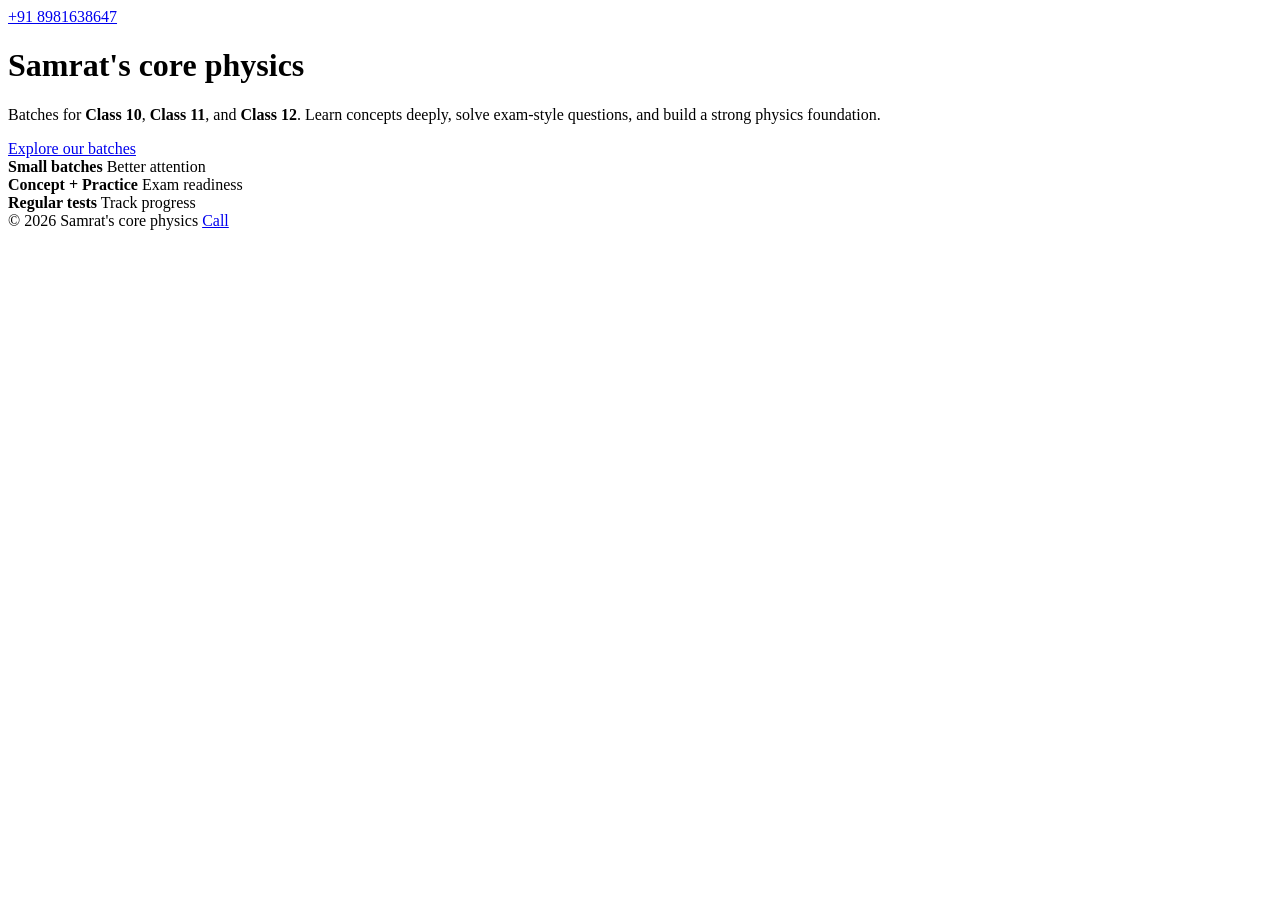
==== index.html @ a8e23448 "Rename 2ndweb/index.html to index.html" ====
<!doctype html>
<html lang="en">
<head>
  <meta charset="utf-8" />
  <meta name="viewport" content="width=device-width, initial-scale=1" />
  <title>Samrat's core physics</title>
  <link rel="stylesheet" href="styles.css" />
</head>
<body>
  <header class="hero">
    <div class="contact-corner" aria-label="Mobile number">
      <a class="contact-link" href="tel:+918981638647">+91 8981638647</a>
    </div>

    <div class="container">
      <h1>Samrat's core physics</h1>
      <p class="lead">
        Batches for <strong>Class 10</strong>, <strong>Class 11</strong>, and <strong>Class 12</strong>.
        Learn concepts deeply, solve exam-style questions, and build a strong physics foundation.
      </p>

      <div class="actions">
        <a class="btn" href="batches.html">Explore our batches</a>
      </div>

      <div class="trust">
        <div class="trust-item">
          <strong>Small batches</strong>
          <span>Better attention</span>
        </div>
        <div class="trust-item">
          <strong>Concept + Practice</strong>
          <span>Exam readiness</span>
        </div>
        <div class="trust-item">
          <strong>Regular tests</strong>
          <span>Track progress</span>
        </div>
      </div>
    </div>
  </header>

  <footer class="footer">
    <div class="container footer-inner">
      <span>© <span id="year"></span> Samrat's core physics</span>
      <a href="tel:+918981638647">Call</a>
    </div>
  </footer>

  <script>
    document.getElementById('year').textContent = new Date().getFullYear();
  </script>
</body>
</html>
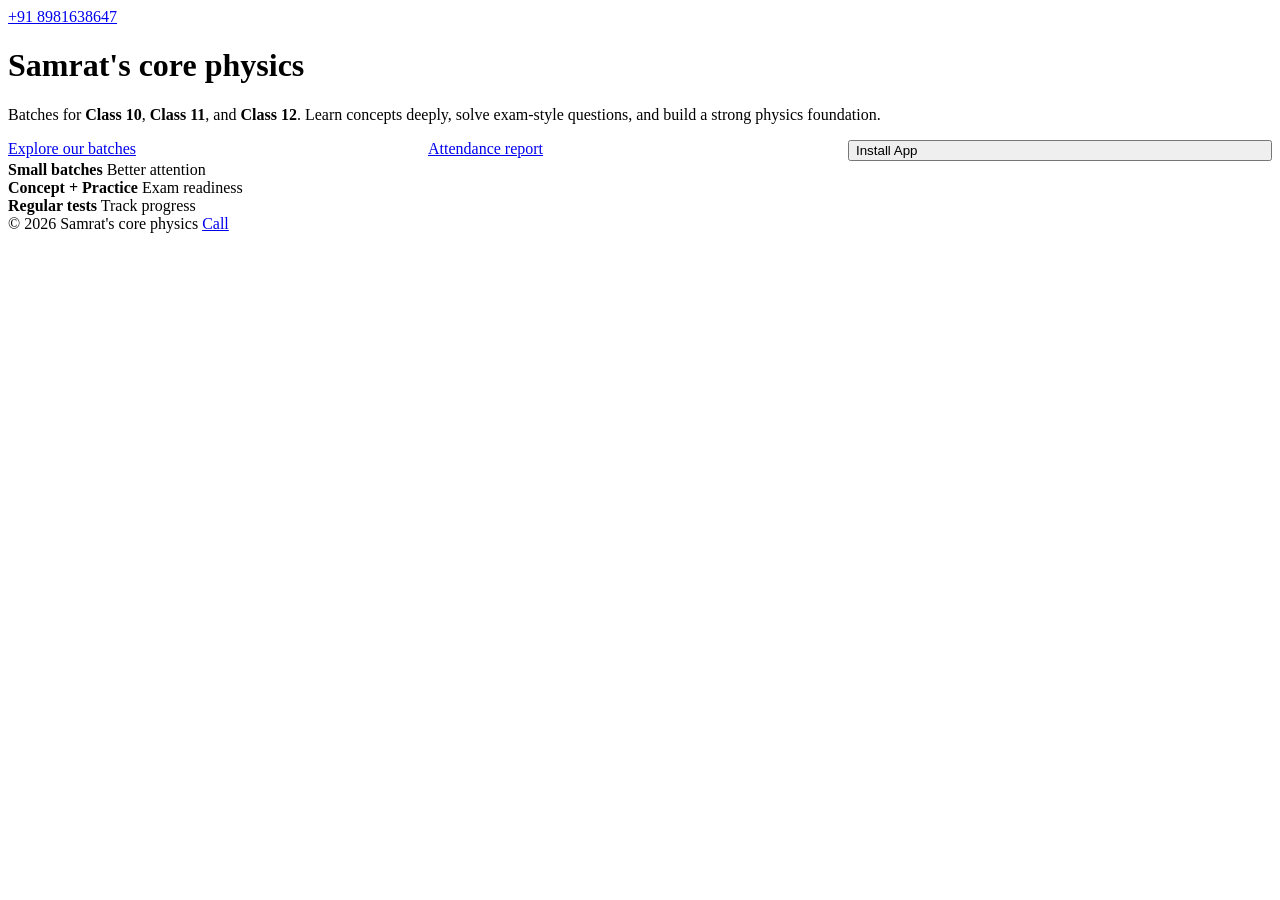
==== commit 5496f205: "Rename 2ndweb/index.html to index.html" ====
--- a/index.html
+++ b/index.html
@@ -5,6 +5,10 @@
   <meta name="viewport" content="width=device-width, initial-scale=1" />
   <title>Samrat's core physics</title>
   <link rel="stylesheet" href="styles.css" />
+
+  <!-- PWA -->
+  <link rel="manifest" href="/manifest.json" />
+  <meta name="theme-color" content="#070A12" />
 </head>
 <body>
   <header class="hero">
@@ -19,9 +23,13 @@
         Learn concepts deeply, solve exam-style questions, and build a strong physics foundation.
       </p>
 
-      <div class="actions">
-        <a class="btn" href="batches.html">Explore our batches</a>
+      <div class="actions" style="display:flex; gap:12px; flex-wrap:wrap;">
+        <a class="btn" href="batches.html" style="flex:1; min-width:260px;">Explore our batches</a>
+        <a class="btn" href="attendance_report.html" style="flex:1; min-width:260px;">Attendance report</a>
+        <button class="btn" id="installAppBtn" type="button" style="display:inline-flex; flex:1; min-width:260px;">Install App</button>
       </div>
+
+
 
       <div class="trust">
         <div class="trust-item">
@@ -49,6 +57,35 @@
 
   <script>
     document.getElementById('year').textContent = new Date().getFullYear();
+
+    // Register service worker for offline/app-like experience
+    if ('serviceWorker' in navigator) {
+      window.addEventListener('load', () => {
+        navigator.serviceWorker.register('/sw.js').catch(() => {});
+      });
+    }
+
+    // Show install button for PWA
+    let deferredPrompt = null;
+    window.addEventListener('beforeinstallprompt', (e) => {
+      e.preventDefault();
+      deferredPrompt = e;
+      const btn = document.getElementById('installAppBtn');
+      if (btn) btn.style.display = 'inline-flex';
+    });
+
+    const installBtn = document.getElementById('installAppBtn');
+    if (installBtn) {
+      installBtn.addEventListener('click', async () => {
+        if (!deferredPrompt) return;
+        deferredPrompt.prompt();
+        try {
+          await deferredPrompt.userChoice;
+        } catch (err) {}
+        deferredPrompt = null;
+        installBtn.style.display = 'none';
+      });
+    }
   </script>
 </body>
 </html>
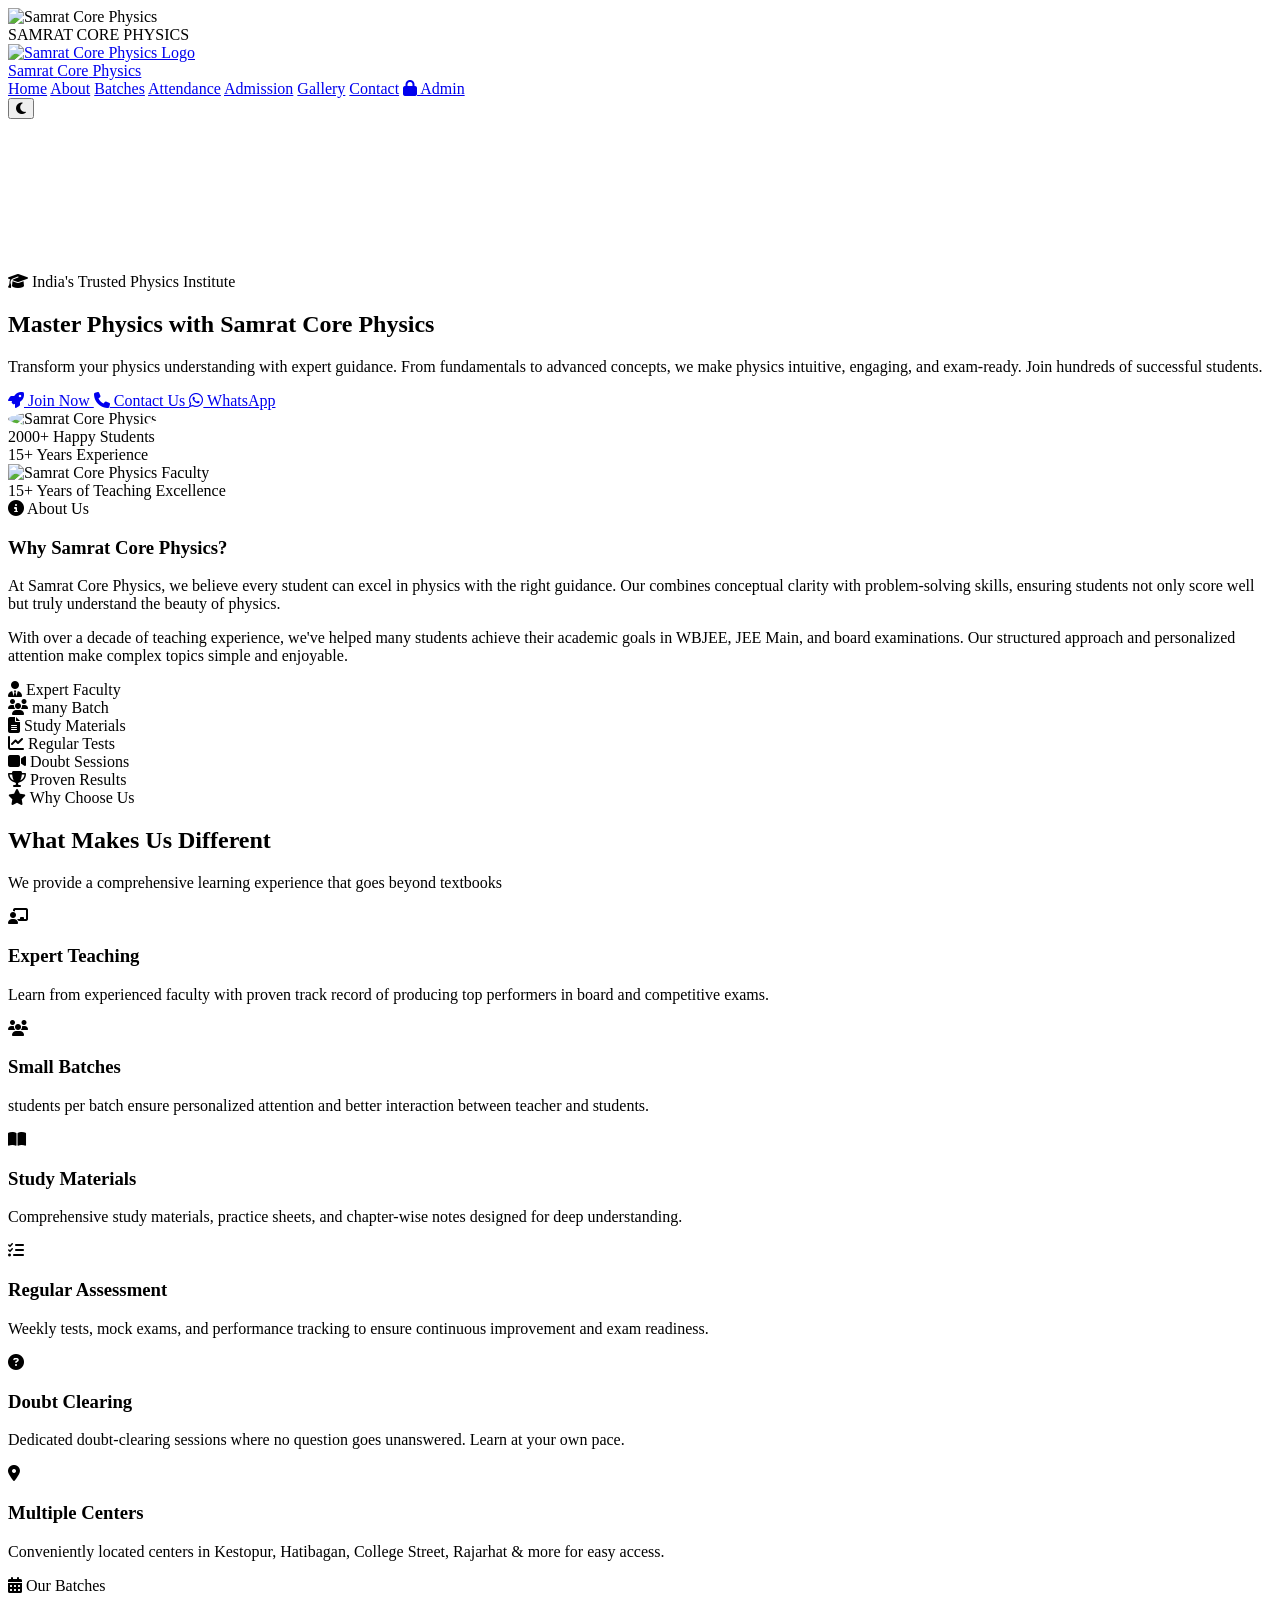
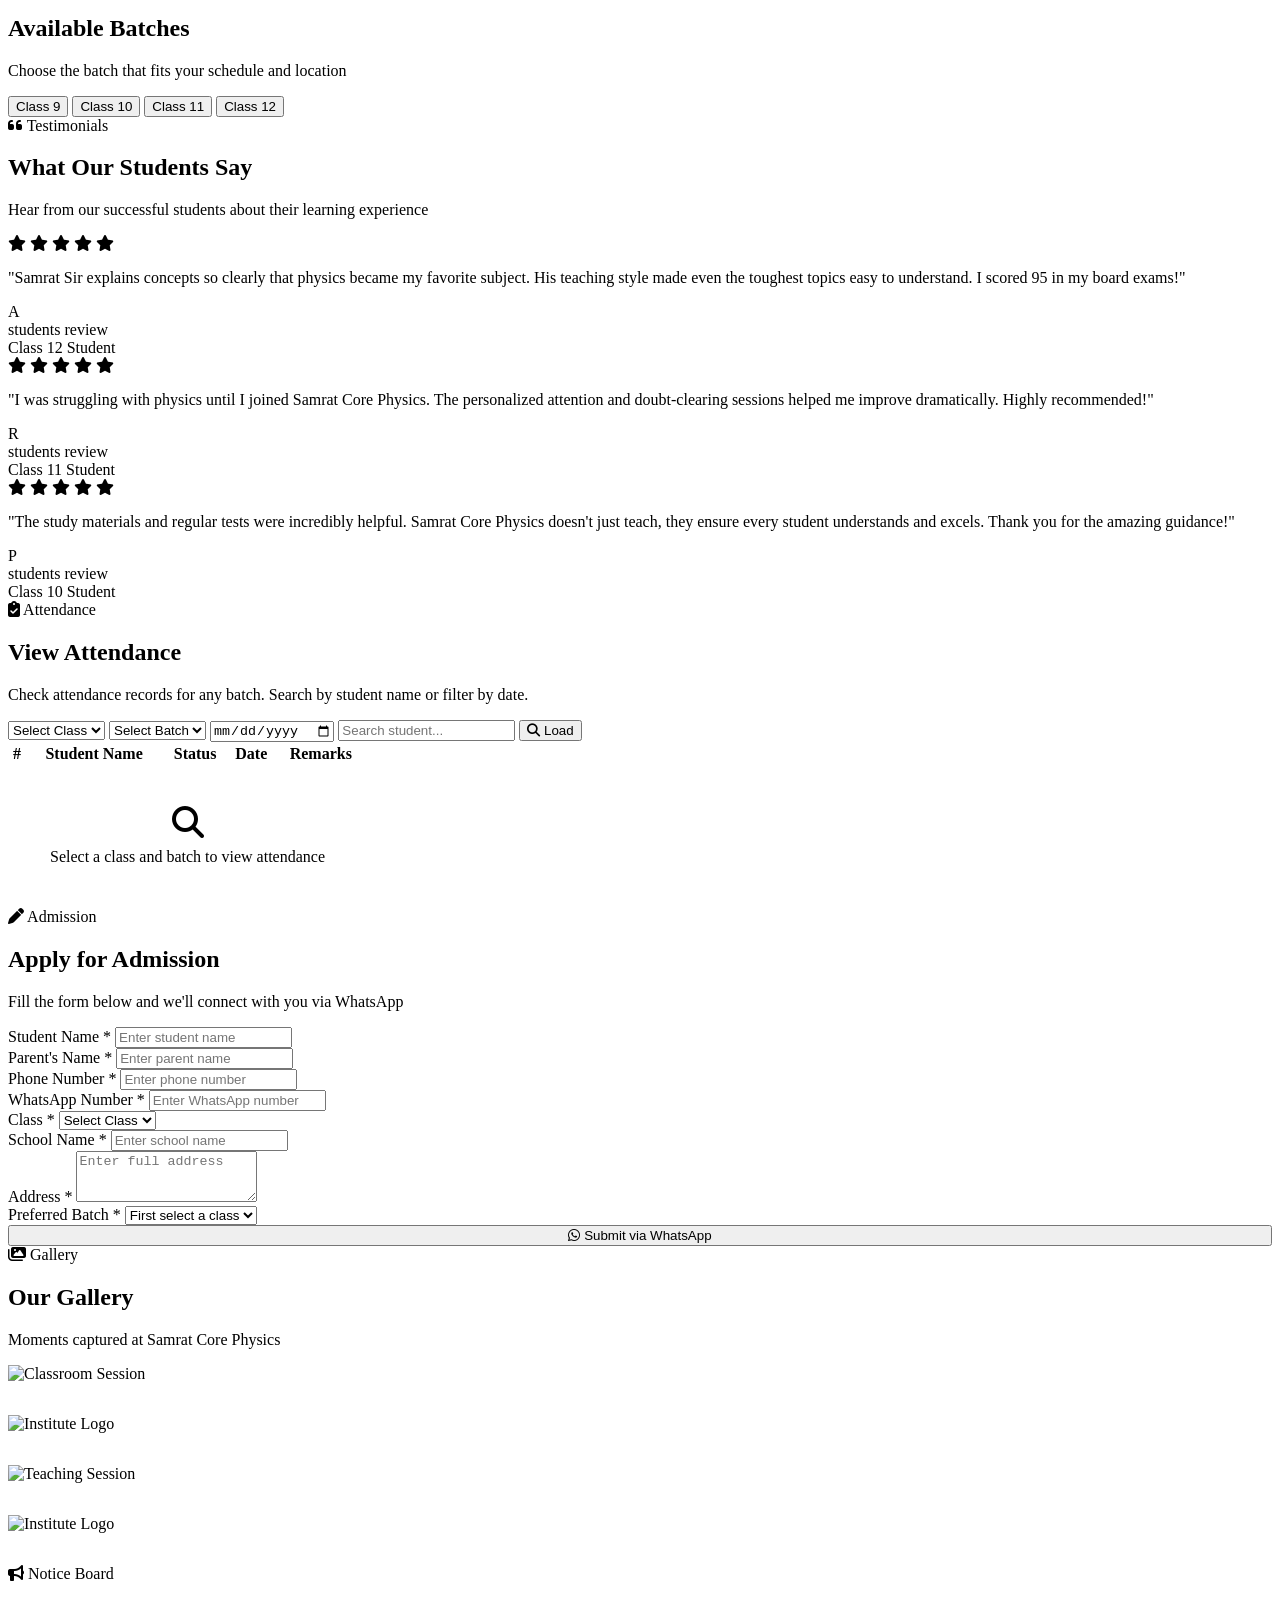
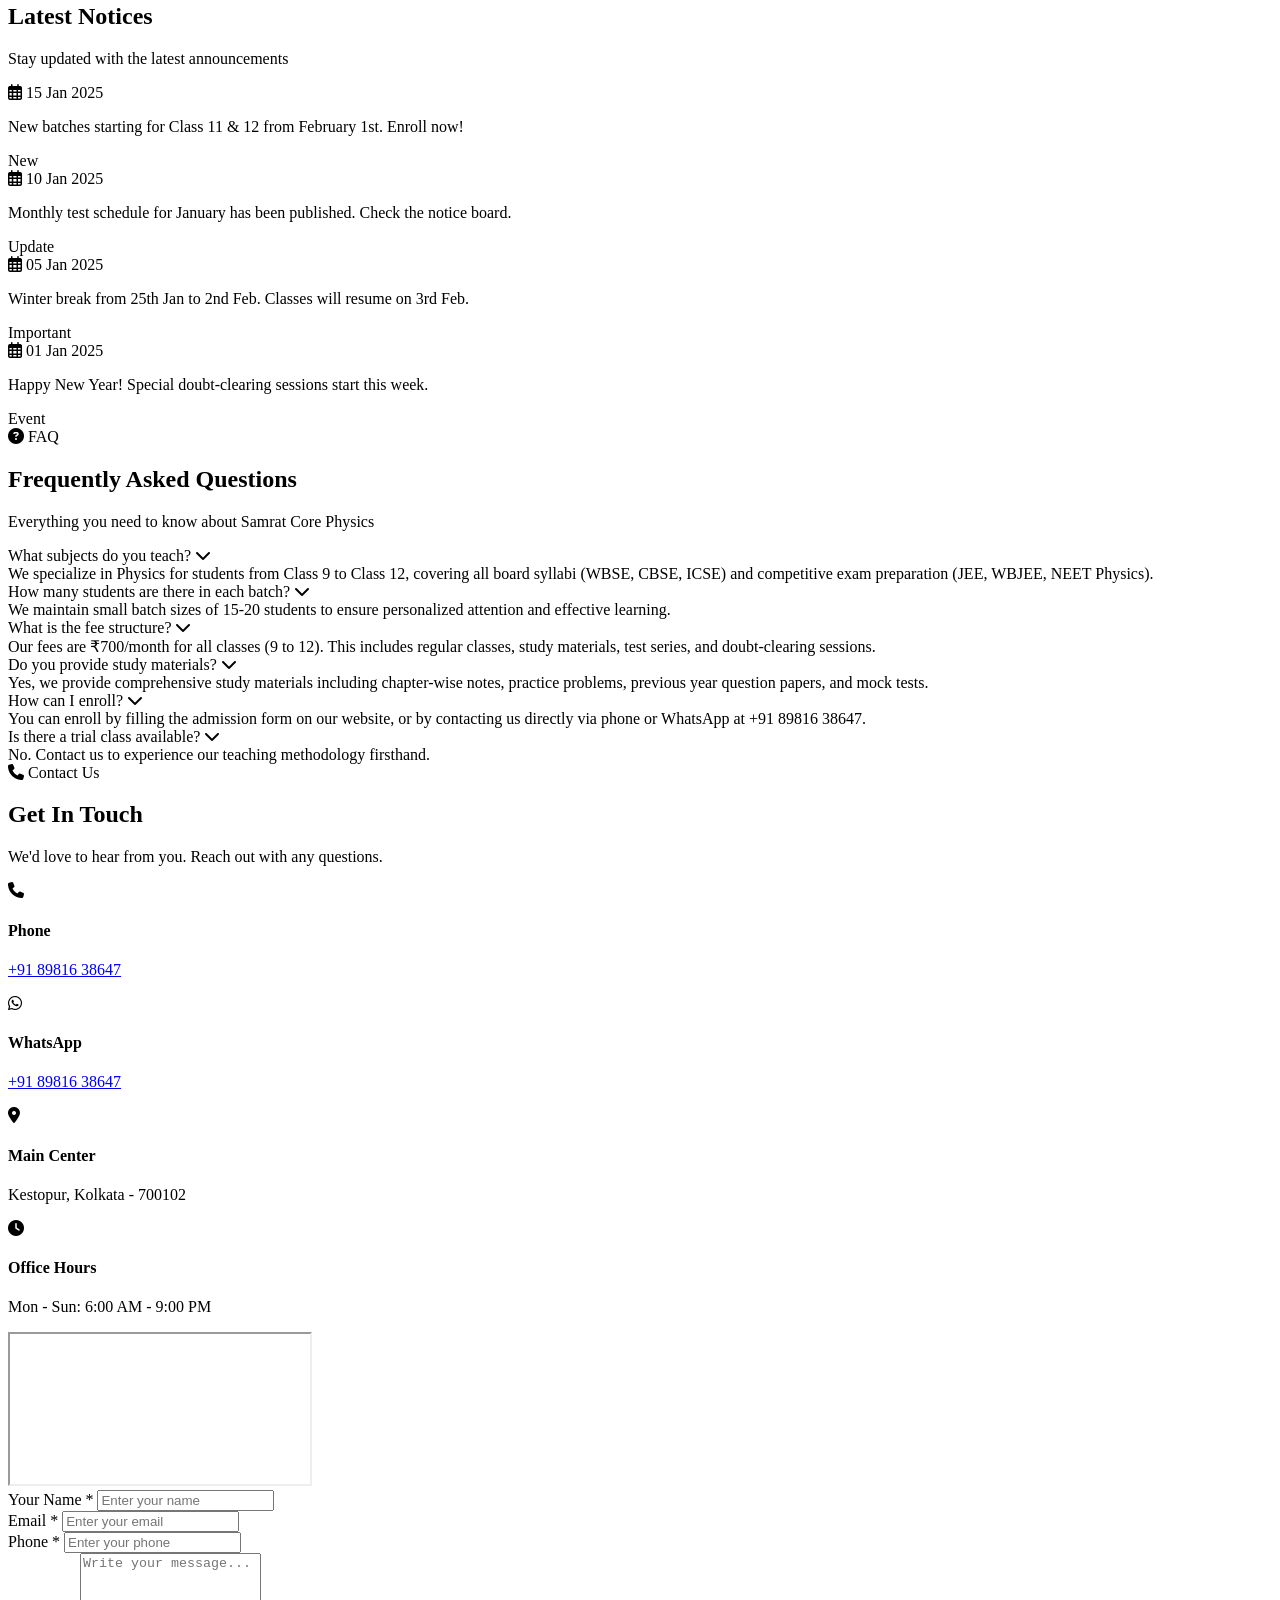
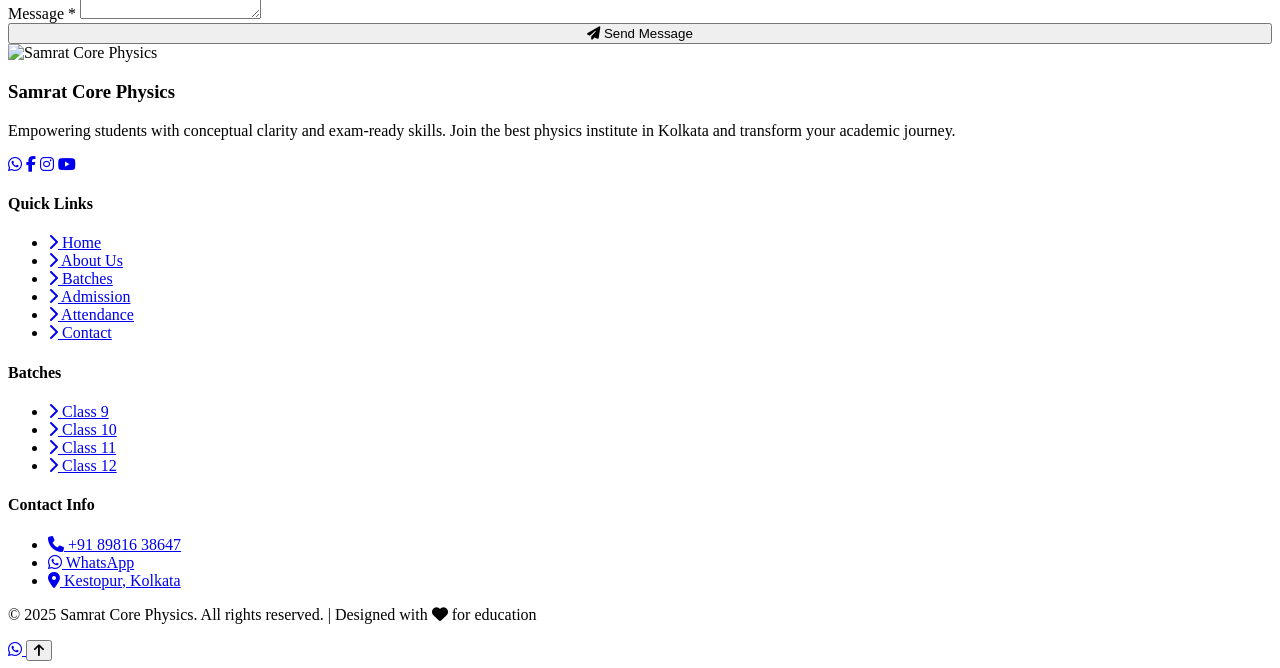
==== commit f8f473df: "Rename samrat-core-physics/index.html to index.html" ====
--- a/index.html
+++ b/index.html
@@ -1,92 +1,751 @@
-<!doctype html>
-<html lang="en">
+<!DOCTYPE html>
+<html lang="en" data-theme="light">
 <head>
-  <meta charset="utf-8" />
-  <meta name="viewport" content="width=device-width, initial-scale=1" />
-  <title>Samrat's core physics</title>
-  <link rel="stylesheet" href="styles.css" />
-
-  <!-- PWA -->
-  <link rel="manifest" href="/manifest.json" />
-  <meta name="theme-color" content="#070A12" />
+    <meta charset="UTF-8">
+    <meta name="viewport" content="width=device-width, initial-scale=1.0">
+    <meta name="description" content="Samrat Core Physics - Premier Physics tuition institute. Expert coaching for Class 9, 10, 11 & 12. Join the best physics classes in Kestopur, Hatibagan, Rajarhat & more.">
+    <meta name="keywords" content="Physics tuition, Samrat Core Physics, best physics classes, Kestopur, Hatibagan, Rajarhat, class 11 physics, class 12 physics, WBJEE, JEE">
+    <meta name="author" content="Samrat Core Physics">
+    <meta property="og:title" content="Samrat Core Physics - Master Physics with Expert Guidance">
+    <meta property="og:description" content="Premier Physics tuition institute for Class 9-12. Join the best physics classes today!">
+    <meta property="og:image" content="assets/images/logo.jpeg">
+    <meta property="og:type" content="website">
+    <meta name="robots" content="index, follow">
+    <link rel="icon" type="image/x-icon" href="assets/images/logo.jpeg">
+    
+    <title>Samrat Core Physics - Master Physics with Expert Guidance</title>
+    
+    <!-- Font Awesome -->
+    <link rel="stylesheet" href="https://cdnjs.cloudflare.com/ajax/libs/font-awesome/6.5.1/css/all.min.css">
+    <!-- AOS Animation -->
+    <link rel="stylesheet" href="https://cdnjs.cloudflare.com/ajax/libs/aos/2.3.4/aos.css">
+    <!-- Main Stylesheet -->
+    <link rel="stylesheet" href="css/style.css">
 </head>
 <body>
-  <header class="hero">
-    <div class="contact-corner" aria-label="Mobile number">
-      <a class="contact-link" href="tel:+918981638647">+91 8981638647</a>
-    </div>
-
-    <div class="container">
-      <h1>Samrat's core physics</h1>
-      <p class="lead">
-        Batches for <strong>Class 10</strong>, <strong>Class 11</strong>, and <strong>Class 12</strong>.
-        Learn concepts deeply, solve exam-style questions, and build a strong physics foundation.
-      </p>
-
-      <div class="actions" style="display:flex; gap:12px; flex-wrap:wrap;">
-        <a class="btn" href="batches.html" style="flex:1; min-width:260px;">Explore our batches</a>
-        <a class="btn" href="attendance_report.html" style="flex:1; min-width:260px;">Attendance report</a>
-        <button class="btn" id="installAppBtn" type="button" style="display:inline-flex; flex:1; min-width:260px;">Install App</button>
-      </div>
-
-
-
-      <div class="trust">
-        <div class="trust-item">
-          <strong>Small batches</strong>
-          <span>Better attention</span>
-        </div>
-        <div class="trust-item">
-          <strong>Concept + Practice</strong>
-          <span>Exam readiness</span>
-        </div>
-        <div class="trust-item">
-          <strong>Regular tests</strong>
-          <span>Track progress</span>
-        </div>
-      </div>
-    </div>
-  </header>
-
-  <footer class="footer">
-    <div class="container footer-inner">
-      <span>© <span id="year"></span> Samrat's core physics</span>
-      <a href="tel:+918981638647">Call</a>
-    </div>
-  </footer>
-
-  <script>
-    document.getElementById('year').textContent = new Date().getFullYear();
-
-    // Register service worker for offline/app-like experience
-    if ('serviceWorker' in navigator) {
-      window.addEventListener('load', () => {
-        navigator.serviceWorker.register('/sw.js').catch(() => {});
-      });
-    }
-
-    // Show install button for PWA
-    let deferredPrompt = null;
-    window.addEventListener('beforeinstallprompt', (e) => {
-      e.preventDefault();
-      deferredPrompt = e;
-      const btn = document.getElementById('installAppBtn');
-      if (btn) btn.style.display = 'inline-flex';
-    });
-
-    const installBtn = document.getElementById('installAppBtn');
-    if (installBtn) {
-      installBtn.addEventListener('click', async () => {
-        if (!deferredPrompt) return;
-        deferredPrompt.prompt();
-        try {
-          await deferredPrompt.userChoice;
-        } catch (err) {}
-        deferredPrompt = null;
-        installBtn.style.display = 'none';
-      });
-    }
-  </script>
+
+<!-- Loading Screen -->
+<div class="loading-screen" id="loadingScreen">
+    <img src="assets/images/logo.jpeg" alt="Samrat Core Physics" class="loading-logo">
+    <div class="loading-spinner"></div>
+    <div class="loading-text">SAMRAT CORE PHYSICS</div>
+</div>
+
+<!-- Navigation -->
+<nav class="navbar" id="navbar">
+    <div class="nav-container">
+        <a href="#" class="nav-logo">
+            <img src="assets/images/logo.jpeg" alt="Samrat Core Physics Logo">
+            <div class="nav-logo-text">Samrat <span>Core</span> Physics</div>
+        </a>
+        
+        <div class="nav-links" id="navLinks">
+            <a href="#home" class="active">Home</a>
+            <a href="#about">About</a>
+            <a href="#batches">Batches</a>
+            <a href="#attendance">Attendance</a>
+            <a href="#admission">Admission</a>
+            <a href="#gallery">Gallery</a>
+            <a href="#contact">Contact</a>
+            <a href="pages/admin.html"><i class="fas fa-lock"></i> Admin</a>
+        </div>
+        
+        <div class="nav-actions">
+            <button class="theme-toggle" id="themeToggle" aria-label="Toggle theme">
+                <i class="fas fa-moon"></i>
+            </button>
+            <div class="hamburger" id="hamburger">
+                <span></span>
+                <span></span>
+                <span></span>
+            </div>
+        </div>
+    </div>
+</nav>
+
+<!-- Hero Section -->
+<section class="hero" id="home">
+    <video class="hero-video" autoplay muted loop playsinline poster="assets/images/logo.jpeg">
+        <source src="assets/videos/hero.mp4" type="video/mp4">
+    </video>
+    <div class="hero-overlay"></div>
+    
+    <div class="hero-particles" id="heroParticles"></div>
+    
+    <div class="hero-content">
+        <div class="hero-text">
+            <div class="hero-badge">
+                <i class="fas fa-graduation-cap"></i>
+                India's Trusted Physics Institute
+            </div>
+            <h1 class="hero-title">
+                Master Physics with <span>Samrat Core</span> Physics
+            </h1>
+            <p class="hero-subtitle">
+                Transform your physics understanding with expert guidance. From fundamentals to advanced concepts, 
+                we make physics intuitive, engaging, and exam-ready. Join hundreds of successful students.
+            </p>
+            <div class="hero-buttons">
+                <a href="#admission" class="btn btn-primary">
+                    <i class="fas fa-rocket"></i> Join Now
+                </a>
+                <a href="#contact" class="btn btn-secondary">
+                    <i class="fas fa-phone"></i> Contact Us
+                </a>
+                <a href="https://wa.me/918981638647" target="_blank" class="btn btn-secondary">
+                    <i class="fab fa-whatsapp"></i> WhatsApp
+                </a>
+            </div>
+        </div>
+        
+        <div class="hero-image">
+            <div class="hero-image-wrapper">
+                <img src="assets/images/logo.jpeg" alt="Samrat Core Physics" style="border-radius: 50%; max-width: 350px;">
+                <div class="hero-stats stat-1">
+                    <span class="number">2000+</span>
+                    <span class="label">Happy Students</span>
+                </div>
+                <div class="hero-stats stat-2">
+                    <span class="number">15+</span>
+                    <span class="label">Years Experience</span>
+                </div>
+            </div>
+        </div>
+    </div>
+</section>
+
+<!-- About Section -->
+<section class="section about-section" id="about">
+    <div class="about-grid">
+        <div class="about-image" data-aos="fade-right">
+            <img src="assets/images/faculty.jpg" alt="Samrat Core Physics Faculty" style="aspect-ratio: 4/3; object-fit: cover;">
+            <div class="about-experience">
+                <span class="number">15+</span>
+                <span class="label">Years of Teaching Excellence</span>
+            </div>
+        </div>
+        <div class="about-content" data-aos="fade-left">
+            <div class="section-badge">
+                <i class="fas fa-info-circle"></i> About Us
+            </div>
+            <h3>Why Samrat Core Physics?</h3>
+            <p>
+                At Samrat Core Physics, we believe every student can excel in physics with the right guidance. 
+                Our combines conceptual clarity with problem-solving skills, ensuring students not only 
+                score well but truly understand the beauty of physics.
+            </p>
+            <p>
+                With over a decade of teaching experience, we've helped many students achieve their academic 
+                goals in WBJEE, JEE Main, and board examinations. Our structured approach and personalized 
+                attention make complex topics simple and enjoyable.
+            </p>
+            <div class="about-features">
+                <div class="about-feature">
+                    <i class="fas fa-user-tie"></i>
+                    <span>Expert Faculty</span>
+                </div>
+                <div class="about-feature">
+                    <i class="fas fa-users"></i>
+                    <span>many Batch </span>
+                </div>
+                <div class="about-feature">
+                    <i class="fas fa-file-alt"></i>
+                    <span>Study Materials</span>
+                </div>
+                <div class="about-feature">
+                    <i class="fas fa-chart-line"></i>
+                    <span>Regular Tests</span>
+                </div>
+                <div class="about-feature">
+                    <i class="fas fa-video"></i>
+                    <span>Doubt Sessions</span>
+                </div>
+                <div class="about-feature">
+                    <i class="fas fa-trophy"></i>
+                    <span>Proven Results</span>
+                </div>
+            </div>
+        </div>
+    </div>
+</section>
+
+<!-- Features Section -->
+<section class="section" id="features">
+    <div class="section-header" data-aos="fade-up">
+        <div class="section-badge">
+            <i class="fas fa-star"></i> Why Choose Us
+        </div>
+        <h2 class="section-title">What Makes Us <span>Different</span></h2>
+        <p class="section-subtitle">We provide a comprehensive learning experience that goes beyond textbooks</p>
+    </div>
+    
+    <div class="features-grid">
+        <div class="feature-card" data-aos="fade-up" data-aos-delay="0">
+            <div class="feature-icon">
+                <i class="fas fa-chalkboard-teacher"></i>
+            </div>
+            <h3>Expert Teaching</h3>
+            <p>Learn from experienced faculty with proven track record of producing top performers in board and competitive exams.</p>
+        </div>
+        
+        <div class="feature-card" data-aos="fade-up" data-aos-delay="100">
+            <div class="feature-icon">
+                <i class="fas fa-users"></i>
+            </div>
+            <h3>Small Batches</h3>
+            <p> students per batch ensure personalized attention and better interaction between teacher and students.</p>
+        </div>
+        
+        <div class="feature-card" data-aos="fade-up" data-aos-delay="200">
+            <div class="feature-icon">
+                <i class="fas fa-book-open"></i>
+            </div>
+            <h3>Study Materials</h3>
+            <p>Comprehensive study materials, practice sheets, and chapter-wise notes designed for deep understanding.</p>
+        </div>
+        
+        <div class="feature-card" data-aos="fade-up" data-aos-delay="300">
+            <div class="feature-icon">
+                <i class="fas fa-tasks"></i>
+            </div>
+            <h3>Regular Assessment</h3>
+            <p>Weekly tests, mock exams, and performance tracking to ensure continuous improvement and exam readiness.</p>
+        </div>
+        
+        <div class="feature-card" data-aos="fade-up" data-aos-delay="400">
+            <div class="feature-icon">
+                <i class="fas fa-question-circle"></i>
+            </div>
+            <h3>Doubt Clearing</h3>
+            <p>Dedicated doubt-clearing sessions where no question goes unanswered. Learn at your own pace.</p>
+        </div>
+        
+        <div class="feature-card" data-aos="fade-up" data-aos-delay="500">
+            <div class="feature-icon">
+                <i class="fas fa-map-marker-alt"></i>
+            </div>
+            <h3>Multiple Centers</h3>
+            <p>Conveniently located centers in Kestopur, Hatibagan, College Street, Rajarhat & more for easy access.</p>
+        </div>
+    </div>
+</section>
+
+<!-- Batches Section -->
+<section class="section batches-section" id="batches">
+    <div class="section-header" data-aos="fade-up">
+        <div class="section-badge">
+            <i class="fas fa-calendar-alt"></i> Our Batches
+        </div>
+        <h2 class="section-title">Available <span>Batches</span></h2>
+        <p class="section-subtitle">Choose the batch that fits your schedule and location</p>
+    </div>
+    
+    <div class="batches-container">
+        <div class="class-tabs" id="classTabs">
+            <button class="class-tab active" data-class="Class 9">Class 9</button>
+            <button class="class-tab" data-class="Class 10">Class 10</button>
+            <button class="class-tab" data-class="Class 11">Class 11</button>
+            <button class="class-tab" data-class="Class 12">Class 12</button>
+        </div>
+        
+        <div class="batches-grid" id="batchesGrid">
+            <!-- Batches loaded dynamically -->
+        </div>
+    </div>
+</section>
+
+<!-- Testimonials Section -->
+<section class="section testimonials-section" id="testimonials">
+    <div class="section-header" data-aos="fade-up">
+        <div class="section-badge">
+            <i class="fas fa-quote-left"></i> Testimonials
+        </div>
+        <h2 class="section-title">What Our <span>Students Say</span></h2>
+        <p class="section-subtitle">Hear from our successful students about their learning experience</p>
+    </div>
+    
+    <div class="testimonials-grid">
+        <div class="testimonial-card" data-aos="fade-up" data-aos-delay="0">
+            <div class="testimonial-stars">
+                <i class="fas fa-star"></i>
+                <i class="fas fa-star"></i>
+                <i class="fas fa-star"></i>
+                <i class="fas fa-star"></i>
+                <i class="fas fa-star"></i>
+            </div>
+            <p class="testimonial-text">"Samrat Sir explains concepts so clearly that physics became my favorite subject. His teaching style made even the toughest topics easy to understand. I scored 95 in my board exams!"</p>
+            <div class="testimonial-author">
+                <div class="testimonial-avatar">A</div>
+                <div>
+                    <div class="testimonial-name">students review</div>
+                    <div class="testimonial-role">Class 12 Student</div>
+                </div>
+            </div>
+        </div>
+        
+        <div class="testimonial-card" data-aos="fade-up" data-aos-delay="100">
+            <div class="testimonial-stars">
+                <i class="fas fa-star"></i>
+                <i class="fas fa-star"></i>
+                <i class="fas fa-star"></i>
+                <i class="fas fa-star"></i>
+                <i class="fas fa-star"></i>
+            </div>
+            <p class="testimonial-text">"I was struggling with physics until I joined Samrat Core Physics. The personalized attention and doubt-clearing sessions helped me improve dramatically. Highly recommended!"</p>
+            <div class="testimonial-author">
+                <div class="testimonial-avatar">R</div>
+                <div>
+                    <div class="testimonial-name">students review</div>
+                    <div class="testimonial-role">Class 11 Student</div>
+                </div>
+            </div>
+        </div>
+        
+        <div class="testimonial-card" data-aos="fade-up" data-aos-delay="200">
+            <div class="testimonial-stars">
+                <i class="fas fa-star"></i>
+                <i class="fas fa-star"></i>
+                <i class="fas fa-star"></i>
+                <i class="fas fa-star"></i>
+                <i class="fas fa-star"></i>
+            </div>
+            <p class="testimonial-text">"The study materials and regular tests were incredibly helpful. Samrat Core Physics doesn't just teach, they ensure every student understands and excels. Thank you for the amazing guidance!"</p>
+            <div class="testimonial-author">
+                <div class="testimonial-avatar">P</div>
+                <div>
+                    <div class="testimonial-name">students review</div>
+                    <div class="testimonial-role">Class 10 Student</div>
+                </div>
+            </div>
+        </div>
+    </div>
+</section>
+
+<!-- Attendance Section -->
+<section class="section attendance-section" id="attendance">
+    <div class="attendance-container">
+        <div class="section-header" data-aos="fade-up">
+            <div class="section-badge">
+                <i class="fas fa-clipboard-check"></i> Attendance
+            </div>
+            <h2 class="section-title">View <span>Attendance</span></h2>
+            <p class="section-subtitle">Check attendance records for any batch. Search by student name or filter by date.</p>
+        </div>
+        
+        <div class="attendance-controls">
+            <select id="attendanceClassFilter">
+                <option value="">Select Class</option>
+                <option value="Class 9">Class 9</option>
+                <option value="Class 10">Class 10</option>
+                <option value="Class 11">Class 11</option>
+                <option value="Class 12">Class 12</option>
+            </select>
+            <select id="attendanceBatchFilter">
+                <option value="">Select Batch</option>
+            </select>
+            <input type="date" id="attendanceDateFilter">
+            <input type="text" id="attendanceSearch" placeholder="Search student...">
+            <button class="btn btn-primary btn-sm" onclick="loadAttendance()">
+                <i class="fas fa-search"></i> Load
+            </button>
+        </div>
+        
+        <div class="attendance-table" id="attendanceTable">
+            <table>
+                <thead>
+                    <tr>
+                        <th>#</th>
+                        <th>Student Name</th>
+                        <th>Status</th>
+                        <th>Date</th>
+                        <th>Remarks</th>
+                    </tr>
+                </thead>
+                <tbody id="attendanceBody">
+                    <tr>
+                        <td colspan="5" style="text-align: center; padding: 40px; color: var(--text-light);">
+                            <i class="fas fa-search" style="font-size: 2rem; display: block; margin-bottom: 10px;"></i>
+                            Select a class and batch to view attendance
+                        </td>
+                    </tr>
+                </tbody>
+            </table>
+        </div>
+    </div>
+</section>
+
+<!-- Admission Form Section -->
+<section class="section admission-section" id="admission">
+    <div class="section-header" data-aos="fade-up">
+        <div class="section-badge">
+            <i class="fas fa-pen"></i> Admission
+        </div>
+        <h2 class="section-title">Apply for <span>Admission</span></h2>
+        <p class="section-subtitle">Fill the form below and we'll connect with you via WhatsApp</p>
+    </div>
+    
+    <div class="admission-form">
+        <div class="admission-form-wrapper" data-aos="fade-up">
+            <form id="admissionForm" onsubmit="submitAdmission(event)">
+                <div class="form-row">
+                    <div class="form-group">
+                        <label for="studentName">Student Name *</label>
+                        <input type="text" class="form-control" id="studentName" required placeholder="Enter student name">
+                    </div>
+                    <div class="form-group">
+                        <label for="parentName">Parent's Name *</label>
+                        <input type="text" class="form-control" id="parentName" required placeholder="Enter parent name">
+                    </div>
+                </div>
+                
+                <div class="form-row">
+                    <div class="form-group">
+                        <label for="phoneNumber">Phone Number *</label>
+                        <input type="tel" class="form-control" id="phoneNumber" required placeholder="Enter phone number">
+                    </div>
+                    <div class="form-group">
+                        <label for="whatsappNumber">WhatsApp Number *</label>
+                        <input type="tel" class="form-control" id="whatsappNumber" required placeholder="Enter WhatsApp number">
+                    </div>
+                </div>
+                
+                <div class="form-row">
+                    <div class="form-group">
+                        <label for="classSelect">Class *</label>
+                        <select class="form-control" id="classSelect" required onchange="updateBatchOptions()">
+                            <option value="">Select Class</option>
+                            <option value="Class 9">Class 9</option>
+                            <option value="Class 10">Class 10</option>
+                            <option value="Class 11">Class 11</option>
+                            <option value="Class 12">Class 12</option>
+                        </select>
+                    </div>
+                    <div class="form-group">
+                        <label for="schoolName">School Name *</label>
+                        <input type="text" class="form-control" id="schoolName" required placeholder="Enter school name">
+                    </div>
+                </div>
+                
+                <div class="form-group">
+                    <label for="address">Address *</label>
+                    <textarea class="form-control" id="address" required placeholder="Enter full address" rows="3"></textarea>
+                </div>
+                
+                <div class="form-group">
+                    <label for="preferredBatch">Preferred Batch *</label>
+                    <select class="form-control" id="preferredBatch" required>
+                        <option value="">First select a class</option>
+                    </select>
+                </div>
+                
+                <button type="submit" class="btn btn-primary" style="width: 100%; justify-content: center;">
+                    <i class="fab fa-whatsapp"></i> Submit via WhatsApp
+                </button>
+            </form>
+        </div>
+    </div>
+</section>
+
+<!-- Gallery Section -->
+<section class="section" id="gallery">
+    <div class="section-header" data-aos="fade-up">
+        <div class="section-badge">
+            <i class="fas fa-images"></i> Gallery
+        </div>
+        <h2 class="section-title">Our <span>Gallery</span></h2>
+        <p class="section-subtitle">Moments captured at Samrat Core Physics</p>
+    </div>
+    
+    <div class="gallery-grid">
+        <div class="gallery-item" data-aos="zoom-in">
+            <img src="assets/images/faculty.jpg" alt="Classroom Session" loading="lazy">
+            <div class="gallery-overlay">
+                <i class="fas fa-search-plus" style="color: white; font-size: 2rem;"></i>
+            </div>
+        </div>
+        <div class="gallery-item" data-aos="zoom-in" data-aos-delay="100">
+            <img src="assets/images/logo.jpeg" alt="Institute Logo" loading="lazy">
+            <div class="gallery-overlay">
+                <i class="fas fa-search-plus" style="color: white; font-size: 2rem;"></i>
+            </div>
+        </div>
+        <div class="gallery-item" data-aos="zoom-in" data-aos-delay="200">
+            <img src="assets/images/faculty.jpg" alt="Teaching Session" loading="lazy">
+            <div class="gallery-overlay">
+                <i class="fas fa-search-plus" style="color: white; font-size: 2rem;"></i>
+            </div>
+        </div>
+        <div class="gallery-item" data-aos="zoom-in" data-aos-delay="300">
+            <img src="assets/images/logo.jpeg" alt="Institute Logo" loading="lazy">
+            <div class="gallery-overlay">
+                <i class="fas fa-search-plus" style="color: white; font-size: 2rem;"></i>
+            </div>
+        </div>
+    </div>
+</section>
+
+<!-- Notice Board Section -->
+<section class="section batches-section" id="notices">
+    <div class="section-header" data-aos="fade-up">
+        <div class="section-badge">
+            <i class="fas fa-bullhorn"></i> Notice Board
+        </div>
+        <h2 class="section-title">Latest <span>Notices</span></h2>
+        <p class="section-subtitle">Stay updated with the latest announcements</p>
+    </div>
+    
+    <div class="notice-board">
+        <div class="notice-item" data-aos="fade-right">
+            <span class="notice-date"><i class="far fa-calendar-alt"></i> 15 Jan 2025</span>
+            <p class="notice-text">New batches starting for Class 11 & 12 from February 1st. Enroll now!</p>
+            <span class="notice-badge">New</span>
+        </div>
+        <div class="notice-item" data-aos="fade-right" data-aos-delay="100">
+            <span class="notice-date"><i class="far fa-calendar-alt"></i> 10 Jan 2025</span>
+            <p class="notice-text">Monthly test schedule for January has been published. Check the notice board.</p>
+            <span class="notice-badge">Update</span>
+        </div>
+        <div class="notice-item" data-aos="fade-right" data-aos-delay="200">
+            <span class="notice-date"><i class="far fa-calendar-alt"></i> 05 Jan 2025</span>
+            <p class="notice-text">Winter break from 25th Jan to 2nd Feb. Classes will resume on 3rd Feb.</p>
+            <span class="notice-badge">Important</span>
+        </div>
+        <div class="notice-item" data-aos="fade-right" data-aos-delay="300">
+            <span class="notice-date"><i class="far fa-calendar-alt"></i> 01 Jan 2025</span>
+            <p class="notice-text">Happy New Year! Special doubt-clearing sessions start this week.</p>
+            <span class="notice-badge">Event</span>
+        </div>
+    </div>
+</section>
+
+<!-- FAQ Section -->
+<section class="section" id="faq">
+    <div class="section-header" data-aos="fade-up">
+        <div class="section-badge">
+            <i class="fas fa-question-circle"></i> FAQ
+        </div>
+        <h2 class="section-title">Frequently Asked <span>Questions</span></h2>
+        <p class="section-subtitle">Everything you need to know about Samrat Core Physics</p>
+    </div>
+    
+    <div class="faq-container">
+        <div class="faq-item" data-aos="fade-up">
+            <div class="faq-question" onclick="toggleFaq(this)">
+                <span>What subjects do you teach?</span>
+                <i class="fas fa-chevron-down"></i>
+            </div>
+            <div class="faq-answer">
+                We specialize in Physics for students from Class 9 to Class 12, covering all board syllabi (WBSE, CBSE, ICSE) and competitive exam preparation (JEE, WBJEE, NEET Physics).
+            </div>
+        </div>
+        
+        <div class="faq-item" data-aos="fade-up" data-aos-delay="100">
+            <div class="faq-question" onclick="toggleFaq(this)">
+                <span>How many students are there in each batch?</span>
+                <i class="fas fa-chevron-down"></i>
+            </div>
+            <div class="faq-answer">
+                We maintain small batch sizes of 15-20 students to ensure personalized attention and effective learning.
+            </div>
+        </div>
+        
+        <div class="faq-item" data-aos="fade-up" data-aos-delay="200">
+            <div class="faq-question" onclick="toggleFaq(this)">
+                <span>What is the fee structure?</span>
+                <i class="fas fa-chevron-down"></i>
+            </div>
+            <div class="faq-answer">
+                Our fees are ₹700/month for all classes (9 to 12). This includes regular classes, study materials, test series, and doubt-clearing sessions.
+            </div>
+        </div>
+        
+        <div class="faq-item" data-aos="fade-up" data-aos-delay="300">
+            <div class="faq-question" onclick="toggleFaq(this)">
+                <span>Do you provide study materials?</span>
+                <i class="fas fa-chevron-down"></i>
+            </div>
+            <div class="faq-answer">
+                Yes, we provide comprehensive study materials including chapter-wise notes, practice problems, previous year question papers, and mock tests.
+            </div>
+        </div>
+        
+        <div class="faq-item" data-aos="fade-up" data-aos-delay="400">
+            <div class="faq-question" onclick="toggleFaq(this)">
+                <span>How can I enroll?</span>
+                <i class="fas fa-chevron-down"></i>
+            </div>
+            <div class="faq-answer">
+                You can enroll by filling the admission form on our website, or by contacting us directly via phone or WhatsApp at +91 89816 38647.
+            </div>
+        </div>
+        
+        <div class="faq-item" data-aos="fade-up" data-aos-delay="500">
+            <div class="faq-question" onclick="toggleFaq(this)">
+                <span>Is there a trial class available?</span>
+                <i class="fas fa-chevron-down"></i>
+            </div>
+            <div class="faq-answer">
+                No. Contact us to  experience our teaching methodology firsthand.
+            </div>
+        </div>
+    </div>
+</section>
+
+<!-- Contact Section -->
+<section class="section contact-section" id="contact">
+    <div class="section-header" data-aos="fade-up">
+        <div class="section-badge">
+            <i class="fas fa-phone"></i> Contact Us
+        </div>
+        <h2 class="section-title">Get In <span>Touch</span></h2>
+        <p class="section-subtitle">We'd love to hear from you. Reach out with any questions.</p>
+    </div>
+    
+    <div class="contact-grid">
+        <div class="contact-info" data-aos="fade-right">
+            <div class="contact-card">
+                <div class="contact-icon">
+                    <i class="fas fa-phone"></i>
+                </div>
+                <div>
+                    <h4>Phone</h4>
+                    <p><a href="tel:+918981638647">+91 89816 38647</a></p>
+                </div>
+            </div>
+            
+            <div class="contact-card">
+                <div class="contact-icon">
+                    <i class="fab fa-whatsapp"></i>
+                </div>
+                <div>
+                    <h4>WhatsApp</h4>
+                    <p><a href="https://wa.me/918981638647" target="_blank">+91 89816 38647</a></p>
+                </div>
+            </div>
+            
+            <div class="contact-card">
+                <div class="contact-icon">
+                    <i class="fas fa-map-marker-alt"></i>
+                </div>
+                <div>
+                    <h4>Main Center</h4>
+                    <p>Kestopur, Kolkata - 700102</p>
+                </div>
+            </div>
+            
+            <div class="contact-card">
+                <div class="contact-icon">
+                    <i class="fas fa-clock"></i>
+                </div>
+                <div>
+                    <h4>Office Hours</h4>
+                    <p>Mon - Sun: 6:00 AM - 9:00 PM</p>
+                </div>
+            </div>
+            
+            <div class="map-container">
+                <iframe src="https://www.google.com/maps/embed?pb=!1m18!1m12!1m3!1d2946.891!2d88.3927!3d22.5769!2m3!1f0!2f0!3f0!3m2!1i1024!2i768!4f13.1!3m3!1m2!1s0x3a0275b0c0c0c0c0%3A0x0!2zMjLCsDM0JzM2LjgiTiA4OMKwMjMnMzMuNyJF!5e0!3m2!1sen!2sin!4v1" allowfullscreen="" loading="lazy" referrerpolicy="no-referrer-when-downgrade" title="Samrat Core Physics Location"></iframe>
+            </div>
+        </div>
+        
+        <div class="contact-form" data-aos="fade-left">
+            <form id="contactForm" onsubmit="submitContact(event)">
+                <div class="form-group">
+                    <label for="contactName">Your Name *</label>
+                    <input type="text" class="form-control" id="contactName" required placeholder="Enter your name">
+                </div>
+                <div class="form-group">
+                    <label for="contactEmail">Email *</label>
+                    <input type="email" class="form-control" id="contactEmail" required placeholder="Enter your email">
+                </div>
+                <div class="form-group">
+                    <label for="contactPhone">Phone *</label>
+                    <input type="tel" class="form-control" id="contactPhone" required placeholder="Enter your phone">
+                </div>
+                <div class="form-group">
+                    <label for="contactMessage">Message *</label>
+                    <textarea class="form-control" id="contactMessage" required placeholder="Write your message..." rows="4"></textarea>
+                </div>
+                <button type="submit" class="btn btn-primary" style="width: 100%; justify-content: center;">
+                    <i class="fas fa-paper-plane"></i> Send Message
+                </button>
+            </form>
+        </div>
+    </div>
+</section>
+
+<!-- Footer -->
+<footer class="footer">
+    <div class="footer-grid">
+        <div class="footer-brand">
+            <img src="assets/images/logo.jpeg" alt="Samrat Core Physics">
+            <h3>Samrat <span>Core</span> Physics</h3>
+            <p>Empowering students with conceptual clarity and exam-ready skills. Join the best physics institute in Kolkata and transform your academic journey.</p>
+            <div class="footer-social">
+                <a href="https://wa.me/918981638647" target="_blank" aria-label="WhatsApp"><i class="fab fa-whatsapp"></i></a>
+                <a href="#" aria-label="Facebook"><i class="fab fa-facebook-f"></i></a>
+                <a href="#" aria-label="Instagram"><i class="fab fa-instagram"></i></a>
+                <a href="#" aria-label="YouTube"><i class="fab fa-youtube"></i></a>
+            </div>
+        </div>
+        
+        <div>
+            <h4>Quick Links</h4>
+            <ul class="footer-links">
+                <li><a href="#home"><i class="fas fa-chevron-right"></i> Home</a></li>
+                <li><a href="#about"><i class="fas fa-chevron-right"></i> About Us</a></li>
+                <li><a href="#batches"><i class="fas fa-chevron-right"></i> Batches</a></li>
+                <li><a href="#admission"><i class="fas fa-chevron-right"></i> Admission</a></li>
+                <li><a href="#attendance"><i class="fas fa-chevron-right"></i> Attendance</a></li>
+                <li><a href="#contact"><i class="fas fa-chevron-right"></i> Contact</a></li>
+            </ul>
+        </div>
+        
+        <div>
+            <h4>Batches</h4>
+            <ul class="footer-links">
+                <li><a href="#batches"><i class="fas fa-chevron-right"></i> Class 9</a></li>
+                <li><a href="#batches"><i class="fas fa-chevron-right"></i> Class 10</a></li>
+                <li><a href="#batches"><i class="fas fa-chevron-right"></i> Class 11</a></li>
+                <li><a href="#batches"><i class="fas fa-chevron-right"></i> Class 12</a></li>
+            </ul>
+        </div>
+        
+        <div>
+            <h4>Contact Info</h4>
+            <ul class="footer-links">
+                <li><a href="tel:+918981638647"><i class="fas fa-phone"></i> +91 89816 38647</a></li>
+                <li><a href="https://wa.me/918981638647"><i class="fab fa-whatsapp"></i> WhatsApp</a></li>
+                <li><a href="#"><i class="fas fa-map-marker-alt"></i> Kestopur, Kolkata</a></li>
+            </ul>
+        </div>
+    </div>
+    
+    <div class="footer-bottom">
+        <p>&copy; 2025 Samrat Core Physics. All rights reserved. | Designed with <i class="fas fa-heart" style="color: var(--secondary);"></i> for education</p>
+    </div>
+</footer>
+
+<!-- Floating WhatsApp Button -->
+<a href="https://wa.me/918981638647" target="_blank" class="whatsapp-float" aria-label="Chat on WhatsApp">
+    <i class="fab fa-whatsapp"></i>
+</a>
+
+<!-- Scroll to Top Button -->
+<button class="scroll-top" id="scrollTop" aria-label="Scroll to top">
+    <i class="fas fa-arrow-up"></i>
+</button>
+
+<!-- Scripts -->
+<script src="https://www.gstatic.com/firebasejs/10.7.1/firebase-app-compat.js"></script>
+<script src="https://www.gstatic.com/firebasejs/10.7.1/firebase-auth-compat.js"></script>
+<script src="https://www.gstatic.com/firebasejs/10.7.1/firebase-firestore-compat.js"></script>
+<script src="https://www.gstatic.com/firebasejs/10.7.1/firebase-storage-compat.js"></script>
+<script src="https://cdnjs.cloudflare.com/ajax/libs/aos/2.3.4/aos.js"></script>
+<script src="js/firebase/firebase-config.js"></script>
+<script src="js/batches.js"></script>
+<script src="js/app.js"></script>
+<script src="js/main.js"></script>
 </body>
 </html>
 
